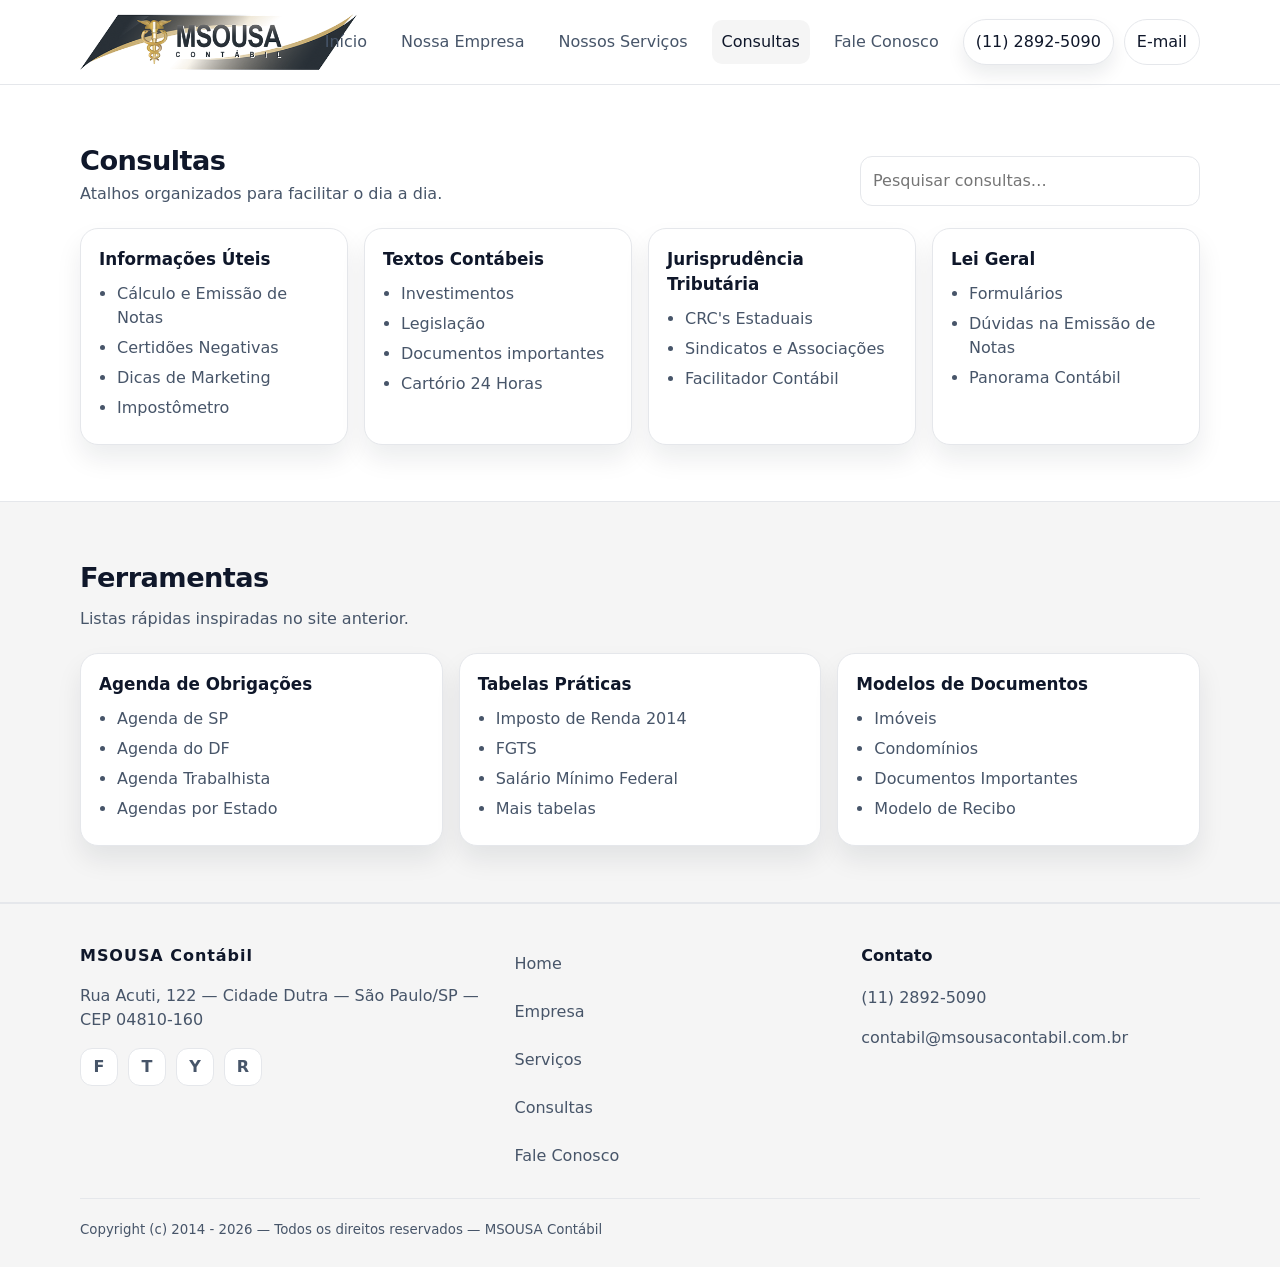
==== consultas.html @ dde48790 "Publica site MSOUSA" ====
<!doctype html>
<html lang="pt-BR">
  <head>
    <meta charset="UTF-8" />
    <meta name="viewport" content="width=device-width, initial-scale=1" />
    <meta
      name="description"
      content="MSOUSA Contábil — consultas e atalhos úteis para rotinas contábeis."
    />
    <title>Consultas — MSOUSA Contábil</title>
    <link rel="icon" href="./assets/favicon.svg" type="image/svg+xml" />
    <link rel="stylesheet" href="./assets/styles.css" />
  </head>
  <body>
    <a class="skip-link" href="#conteudo">Pular para o conteúdo</a>
    <header class="site-header" data-header>
      <div class="container header-inner">
        <a class="brand" href="./index.html" aria-label="MSOUSA Contábil — início">
          <img class="brand-logo" src="./assets/logomarca.png" alt="MSOUSA Contábil" />
        </a>

        <button class="menu-toggle" type="button" data-menu-toggle aria-expanded="false">
          <span class="menu-toggle-label">Menu</span>
          <span class="menu-toggle-icon" aria-hidden="true"></span>
        </button>

        <nav class="site-nav" data-nav aria-label="Navegação principal">
          <a href="./index.html">Início</a>
          <a href="./empresa.html">Nossa Empresa</a>
          <a href="./servicos.html">Nossos Serviços</a>
          <a href="./consultas.html">Consultas</a>
          <a href="./contato.html">Fale Conosco</a>
        </nav>

        <div class="header-actions" aria-label="Contato rápido">
          <a class="pill" href="tel:+551128925090" data-track="tel">(11) 2892-5090</a>
          <a class="pill pill-ghost" href="mailto:contabil@msousacontabil.com.br">E-mail</a>
        </div>
      </div>
    </header>

    <main id="conteudo">
      <section class="section">
        <div class="container">
          <header class="section-header section-header-row">
            <div>
              <h2>Consultas</h2>
              <p>Atalhos organizados para facilitar o dia a dia.</p>
            </div>
            <div class="search">
              <label class="sr-only" for="consulta-busca">Pesquisar</label>
              <input
                id="consulta-busca"
                type="search"
                placeholder="Pesquisar consultas…"
                autocomplete="off"
                inputmode="search"
                data-consulta-search
              />
            </div>
          </header>

          <div class="grid grid-4" data-consulta-grid>
            <article class="card card-list">
              <h3>Informações Úteis</h3>
              <ul>
                <li>Cálculo e Emissão de Notas</li>
                <li>Certidões Negativas</li>
                <li>Dicas de Marketing</li>
                <li>Impostômetro</li>
              </ul>
            </article>
            <article class="card card-list">
              <h3>Textos Contábeis</h3>
              <ul>
                <li>Investimentos</li>
                <li>Legislação</li>
                <li>Documentos importantes</li>
                <li>Cartório 24 Horas</li>
              </ul>
            </article>
            <article class="card card-list">
              <h3>Jurisprudência Tributária</h3>
              <ul>
                <li>CRC's Estaduais</li>
                <li>Sindicatos e Associações</li>
                <li>Facilitador Contábil</li>
              </ul>
            </article>
            <article class="card card-list">
              <h3>Lei Geral</h3>
              <ul>
                <li>Formulários</li>
                <li>Dúvidas na Emissão de Notas</li>
                <li>Panorama Contábil</li>
              </ul>
            </article>
          </div>
        </div>
      </section>

      <section class="section section-alt">
        <div class="container">
          <header class="section-header">
            <h2>Ferramentas</h2>
            <p>Listas rápidas inspiradas no site anterior.</p>
          </header>
          <div class="grid grid-3">
            <article class="card card-list">
              <h3>Agenda de Obrigações</h3>
              <ul>
                <li>Agenda de SP</li>
                <li>Agenda do DF</li>
                <li>Agenda Trabalhista</li>
                <li>Agendas por Estado</li>
              </ul>
            </article>
            <article class="card card-list">
              <h3>Tabelas Práticas</h3>
              <ul>
                <li>Imposto de Renda 2014</li>
                <li>FGTS</li>
                <li>Salário Mínimo Federal</li>
                <li>Mais tabelas</li>
              </ul>
            </article>
            <article class="card card-list">
              <h3>Modelos de Documentos</h3>
              <ul>
                <li>Imóveis</li>
                <li>Condomínios</li>
                <li>Documentos Importantes</li>
                <li>Modelo de Recibo</li>
              </ul>
            </article>
          </div>
        </div>
      </section>
    </main>

    <footer class="site-footer">
      <div class="container footer-inner">
        <div class="footer-col">
          <div class="footer-brand">MSOUSA Contábil</div>
          <p class="muted">
            Rua Acuti, 122 — Cidade Dutra — São Paulo/SP — CEP 04810-160
          </p>
          <div class="footer-social" aria-label="Redes sociais">
            <a class="icon-button" href="#" aria-label="Facebook" data-social="facebook">F</a>
            <a class="icon-button" href="#" aria-label="Twitter" data-social="twitter">T</a>
            <a class="icon-button" href="#" aria-label="YouTube" data-social="youtube">Y</a>
            <a class="icon-button" href="#" aria-label="RSS" data-social="rss">R</a>
          </div>
        </div>
        <nav class="footer-col footer-nav" aria-label="Navegação do rodapé">
          <a href="./index.html">Home</a>
          <a href="./empresa.html">Empresa</a>
          <a href="./servicos.html">Serviços</a>
          <a href="./consultas.html">Consultas</a>
          <a href="./contato.html">Fale Conosco</a>
        </nav>
        <div class="footer-col">
          <div class="footer-title">Contato</div>
          <a class="footer-link" href="tel:+551128925090">(11) 2892-5090</a>
          <a class="footer-link" href="mailto:contabil@msousacontabil.com.br"
            >contabil@msousacontabil.com.br</a
          >
        </div>
      </div>
      <div class="container footer-bottom">
        <small>Copyright (c) 2014 - <span data-year></span> — Todos os direitos reservados — MSOUSA Contábil</small>
      </div>
    </footer>

    <script src="./assets/main.js" defer></script>
  </body>
</html>
---- assets/styles.css ----
:root {
  color-scheme: light;
  --bg: #ffffff;
  --surface: #ffffff;
  --surface-2: #f5f5f5;
  --text: #0f172a;
  --muted: #475569;
  --line: #e5e7eb;
  --brand: #0b3d91;
  --brand-2: #d4a72c;
  --shadow: 0 10px 24px rgba(15, 23, 42, 0.1);
  --radius: 18px;
  --radius-sm: 12px;
  --max: 1120px;
}

@media (prefers-color-scheme: dark) {
  :root {
    color-scheme: light;
    --bg: #ffffff;
    --surface: #ffffff;
    --surface-2: #f5f5f5;
    --text: #0f172a;
    --muted: #475569;
    --line: #e5e7eb;
    --brand: #0b3d91;
    --brand-2: #d4a72c;
    --shadow: 0 10px 24px rgba(15, 23, 42, 0.1);
  }
}

*,
*::before,
*::after {
  box-sizing: border-box;
}

html {
  scroll-behavior: smooth;
  background: #ffffff;
}

body {
  margin: 0;
  font-family: ui-sans-serif, system-ui, -apple-system, Segoe UI, Roboto, Arial, "Noto Sans", "Liberation Sans",
    sans-serif;
  line-height: 1.5;
  background: #ffffff;
  color: var(--text);
}

@media (prefers-color-scheme: dark) {
  body {
    background: #ffffff;
  }
}

a {
  color: inherit;
  text-decoration: none;
}

img,
svg,
video {
  max-width: 100%;
  height: auto;
  display: block;
}

button,
input,
textarea {
  font: inherit;
  color: inherit;
}

.container {
  width: min(var(--max), calc(100% - 40px));
  margin: 0 auto;
}

.skip-link {
  position: absolute;
  left: 16px;
  top: 16px;
  padding: 10px 14px;
  border-radius: 10px;
  background: #000;
  color: #fff;
  transform: translateY(-200%);
  transition: transform 160ms ease;
  z-index: 1000;
}

.skip-link:focus {
  transform: translateY(0);
}

.sr-only {
  position: absolute;
  width: 1px;
  height: 1px;
  padding: 0;
  margin: -1px;
  overflow: hidden;
  clip: rect(0, 0, 0, 0);
  border: 0;
}

.site-header {
  position: sticky;
  top: 0;
  z-index: 50;
  backdrop-filter: blur(14px);
  background: rgba(255, 255, 255, 0.86);
  border-bottom: 1px solid var(--line);
}

@media (prefers-color-scheme: dark) {
  .site-header {
    background: rgba(255, 255, 255, 0.86);
    border-bottom: 1px solid var(--line);
  }
}

.header-inner {
  display: grid;
  grid-template-columns: 1fr auto auto;
  align-items: center;
  gap: 14px;
  padding: 14px 0;
}

.brand {
  display: inline-flex;
  align-items: center;
  gap: 12px;
  min-width: 0;
}

.brand-logo {
  height: 56px;
  width: auto;
  max-width: 340px;
  object-fit: contain;
}

.brand-mark {
  width: 42px;
  height: 42px;
  border-radius: 14px;
  background: linear-gradient(135deg, rgba(88, 199, 255, 0.22), rgba(139, 92, 255, 0.22));
  border: 1px solid var(--line);
  box-shadow: var(--shadow);
  padding: 9px;
}

.brand-mark svg {
  width: 100%;
  height: 100%;
  fill: var(--text);
  opacity: 0.92;
}

.brand-text {
  display: grid;
  line-height: 1.1;
}

.brand-name {
  font-weight: 800;
  letter-spacing: 0.06em;
}

.brand-subtitle {
  font-size: 0.9rem;
  color: var(--muted);
}

@media (max-width: 760px) {
  .brand-logo {
    height: 44px;
    max-width: 240px;
  }
}

.site-nav {
  display: flex;
  align-items: center;
  gap: 14px;
}

.site-nav a {
  padding: 10px 10px;
  border-radius: 10px;
  color: var(--muted);
  transition: background 160ms ease, color 160ms ease;
}

.site-nav a:hover,
.site-nav a:focus-visible {
  background: var(--surface);
  color: var(--text);
}

.site-nav a[aria-current="page"] {
  background: var(--surface-2);
  color: var(--text);
}

.header-actions {
  display: flex;
  align-items: center;
  gap: 10px;
  justify-content: flex-end;
}

.pill {
  display: inline-flex;
  align-items: center;
  padding: 10px 12px;
  border-radius: 999px;
  background: var(--surface);
  border: 1px solid var(--line);
  box-shadow: 0 10px 18px rgba(15, 23, 42, 0.08);
  white-space: nowrap;
}

.pill-ghost {
  background: transparent;
  box-shadow: none;
}

.menu-toggle {
  display: none;
  align-items: center;
  gap: 10px;
  border-radius: 999px;
  padding: 10px 12px;
  border: 1px solid var(--line);
  background: var(--surface);
}

.menu-toggle-icon {
  width: 18px;
  height: 12px;
  display: inline-block;
  position: relative;
}

.menu-toggle-icon::before,
.menu-toggle-icon::after {
  content: "";
  position: absolute;
  left: 0;
  right: 0;
  height: 2px;
  border-radius: 999px;
  background: currentColor;
}

.menu-toggle-icon::before {
  top: 0;
}

.menu-toggle-icon::after {
  bottom: 0;
}

.menu-toggle-label {
  color: var(--muted);
  font-weight: 600;
}

.hero {
  padding: 70px 0 28px;
}

.hero-inner {
  display: grid;
  grid-template-columns: 1.5fr 1fr;
  gap: 26px;
  align-items: start;
}

.eyebrow {
  margin: 0 0 8px;
  color: var(--muted);
  font-weight: 700;
  letter-spacing: 0.04em;
  text-transform: uppercase;
  font-size: 0.82rem;
}

h1 {
  margin: 0;
  font-size: clamp(2rem, 4vw, 3.15rem);
  line-height: 1.08;
  letter-spacing: -0.02em;
}

.lead {
  margin: 14px 0 18px;
  font-size: 1.08rem;
  color: var(--muted);
  max-width: 58ch;
}

.hero-cta {
  display: flex;
  gap: 12px;
  flex-wrap: wrap;
  margin: 10px 0 20px;
}

.button {
  display: inline-flex;
  align-items: center;
  justify-content: center;
  gap: 8px;
  border-radius: 12px;
  padding: 12px 14px;
  border: 1px solid rgba(15, 23, 42, 0.14);
  background: linear-gradient(135deg, var(--brand), var(--brand-2));
  color: #ffffff;
  font-weight: 800;
  cursor: pointer;
  transition: transform 160ms ease, filter 160ms ease;
  box-shadow: 0 12px 22px rgba(15, 23, 42, 0.14);
}

.button:hover,
.button:focus-visible {
  transform: translateY(-1px);
  filter: saturate(1.08);
}

.button-secondary {
  background: var(--surface);
  color: var(--text);
  border-color: var(--line);
}

.hero-meta {
  display: grid;
  gap: 10px;
  padding-top: 10px;
  border-top: 1px solid var(--line);
}

.meta-item {
  display: grid;
  gap: 4px;
}

.meta-label {
  color: var(--muted);
  font-weight: 700;
  font-size: 0.82rem;
  letter-spacing: 0.04em;
  text-transform: uppercase;
}

.meta-value {
  color: var(--text);
}

.hero-card {
  border-radius: var(--radius);
  border: 1px solid var(--line);
  background: var(--surface);
  box-shadow: 0 14px 26px rgba(15, 23, 42, 0.08);
  overflow: hidden;
}

.hero-card-top {
  padding: 18px 18px 14px;
  border-bottom: 1px solid var(--line);
}

.hero-card-top h2 {
  margin: 0 0 8px;
  font-size: 1.2rem;
}

.hero-card-top p {
  margin: 0;
  color: var(--muted);
}

.hero-stats {
  margin: 0;
  padding: 14px 18px 18px;
  display: grid;
  gap: 12px;
}

.hero-stats dt {
  color: var(--muted);
  font-weight: 800;
  font-size: 0.82rem;
  text-transform: uppercase;
  letter-spacing: 0.04em;
}

.hero-stats dd {
  margin: 2px 0 0;
  font-weight: 650;
}

.section {
  padding: 56px 0;
}

.section-alt {
  background: var(--surface-2);
  border-top: 1px solid var(--line);
  border-bottom: 1px solid var(--line);
}

.section-header {
  display: grid;
  gap: 8px;
  margin-bottom: 22px;
}

.section-header-row {
  grid-template-columns: 1fr auto;
  align-items: end;
  gap: 18px;
}

.section-header h2 {
  margin: 0;
  font-size: 1.7rem;
  letter-spacing: -0.02em;
}

.section-header p {
  margin: 0;
  color: var(--muted);
  max-width: 72ch;
}

.grid {
  display: grid;
  gap: 16px;
}

.grid-2 {
  grid-template-columns: repeat(2, minmax(0, 1fr));
}

.grid-3 {
  grid-template-columns: repeat(3, minmax(0, 1fr));
}

.grid-4 {
  grid-template-columns: repeat(4, minmax(0, 1fr));
}

.card {
  display: block;
  border: 1px solid var(--line);
  border-radius: var(--radius);
  background: var(--surface);
  box-shadow: 0 14px 26px rgba(15, 23, 42, 0.08);
  padding: 18px;
}

.card h3 {
  margin: 0 0 10px;
  font-size: 1.05rem;
}

.card p {
  margin: 0;
  color: var(--muted);
}

.card-list ul {
  margin: 0;
  padding-left: 18px;
  color: var(--muted);
}

.card-list li {
  margin: 6px 0;
}

.muted {
  color: var(--muted);
}

.search input {
  width: min(340px, 45vw);
  border-radius: 12px;
  border: 1px solid var(--line);
  padding: 12px 12px;
  background: var(--surface);
  outline: none;
}

.search input:focus {
  box-shadow: 0 0 0 4px rgba(11, 61, 145, 0.12);
  border-color: rgba(11, 61, 145, 0.45);
}

.contact-grid {
  display: grid;
  grid-template-columns: 1.2fr 1fr;
  gap: 16px;
}

.map-wrap {
  overflow: hidden;
  border-radius: var(--radius-sm);
  border: 1px solid var(--line);
  background: var(--surface);
  margin-top: 12px;
}

.map-wrap iframe {
  width: 100%;
  height: 280px;
  border: 0;
  display: block;
}

.contact-links {
  margin-top: 14px;
  display: grid;
  gap: 10px;
}

.link-row {
  display: grid;
  grid-template-columns: 92px 1fr;
  gap: 10px;
  align-items: baseline;
  padding: 10px 12px;
  border-radius: 14px;
  border: 1px solid var(--line);
  background: var(--surface);
}

.link-row:hover,
.link-row:focus-visible {
  background: var(--surface-2);
}

.link-row-label {
  color: var(--muted);
  font-weight: 800;
  text-transform: uppercase;
  letter-spacing: 0.04em;
  font-size: 0.75rem;
}

.link-row-value {
  font-weight: 650;
  overflow-wrap: anywhere;
}

.form {
  display: grid;
  gap: 12px;
}

.field {
  display: grid;
  gap: 6px;
}

.field label {
  font-weight: 700;
  color: var(--muted);
  font-size: 0.88rem;
}

.field input,
.field textarea {
  border-radius: 12px;
  border: 1px solid var(--line);
  padding: 12px 12px;
  background: var(--surface);
  outline: none;
}

.field textarea {
  resize: vertical;
}

.field input:focus,
.field textarea:focus {
  box-shadow: 0 0 0 4px rgba(11, 61, 145, 0.12);
  border-color: rgba(11, 61, 145, 0.45);
}

.form-actions {
  display: flex;
  flex-wrap: wrap;
  gap: 10px;
  margin-top: 6px;
}

.form-hint {
  margin: 0;
  font-size: 0.92rem;
}

.site-footer {
  padding: 40px 0 26px;
  border-top: 1px solid var(--line);
  background: var(--surface-2);
}

.footer-inner {
  display: grid;
  grid-template-columns: 1.2fr 1fr 1fr;
  gap: 18px;
  align-items: start;
}

.footer-brand {
  font-weight: 900;
  letter-spacing: 0.06em;
  margin-bottom: 10px;
}

.footer-title {
  font-weight: 800;
  margin-bottom: 10px;
}

.footer-nav {
  display: grid;
  gap: 8px;
}

.footer-nav a {
  color: var(--muted);
  padding: 8px 10px;
  border-radius: 10px;
}

.footer-nav a:hover,
.footer-nav a:focus-visible {
  background: var(--surface);
  color: var(--text);
}

.footer-link {
  display: block;
  color: var(--muted);
  padding: 8px 0;
}

.footer-social {
  display: flex;
  gap: 10px;
  margin-top: 12px;
}

.icon-button {
  width: 38px;
  height: 38px;
  border-radius: 12px;
  display: inline-flex;
  align-items: center;
  justify-content: center;
  border: 1px solid var(--line);
  background: var(--surface);
  color: var(--muted);
  font-weight: 900;
}

.icon-button:hover,
.icon-button:focus-visible {
  background: var(--surface-2);
  color: var(--text);
}

.footer-bottom {
  margin-top: 22px;
  padding-top: 18px;
  border-top: 1px solid var(--line);
}

.footer-bottom small {
  color: var(--muted);
}

@media (max-width: 980px) {
  .hero-inner {
    grid-template-columns: 1fr;
  }

  .contact-grid {
    grid-template-columns: 1fr;
  }

  .grid-4 {
    grid-template-columns: repeat(2, minmax(0, 1fr));
  }

  .footer-inner {
    grid-template-columns: 1fr;
  }

  .header-inner {
    grid-template-columns: 1fr auto auto;
  }
}

@media (max-width: 760px) {
  .menu-toggle {
    display: inline-flex;
  }

  .site-nav {
    position: fixed;
    inset: 66px 14px auto 14px;
    display: grid;
    gap: 8px;
    padding: 12px;
    border-radius: 18px;
    border: 1px solid var(--line);
    background: rgba(255, 255, 255, 0.96);
    box-shadow: var(--shadow);
    transform: translateY(-10px);
    opacity: 0;
    pointer-events: none;
    transition: opacity 160ms ease, transform 160ms ease;
  }

  @media (prefers-color-scheme: dark) {
    .site-nav {
      background: rgba(255, 255, 255, 0.96);
    }
  }

  .site-nav[data-open="true"] {
    transform: translateY(0);
    opacity: 1;
    pointer-events: auto;
  }

  .site-nav a {
    padding: 12px 12px;
    background: rgba(15, 23, 42, 0.03);
    border: 1px solid rgba(15, 23, 42, 0.08);
  }

  @media (prefers-color-scheme: dark) {
    .site-nav a {
      background: rgba(15, 23, 42, 0.03);
      border: 1px solid rgba(15, 23, 42, 0.08);
    }
  }

  .header-actions {
    display: none;
  }

  .grid-2,
  .grid-3 {
    grid-template-columns: 1fr;
  }

  .grid-4 {
    grid-template-columns: 1fr;
  }

  .section-header-row {
    grid-template-columns: 1fr;
  }

  .search input {
    width: 100%;
  }
}
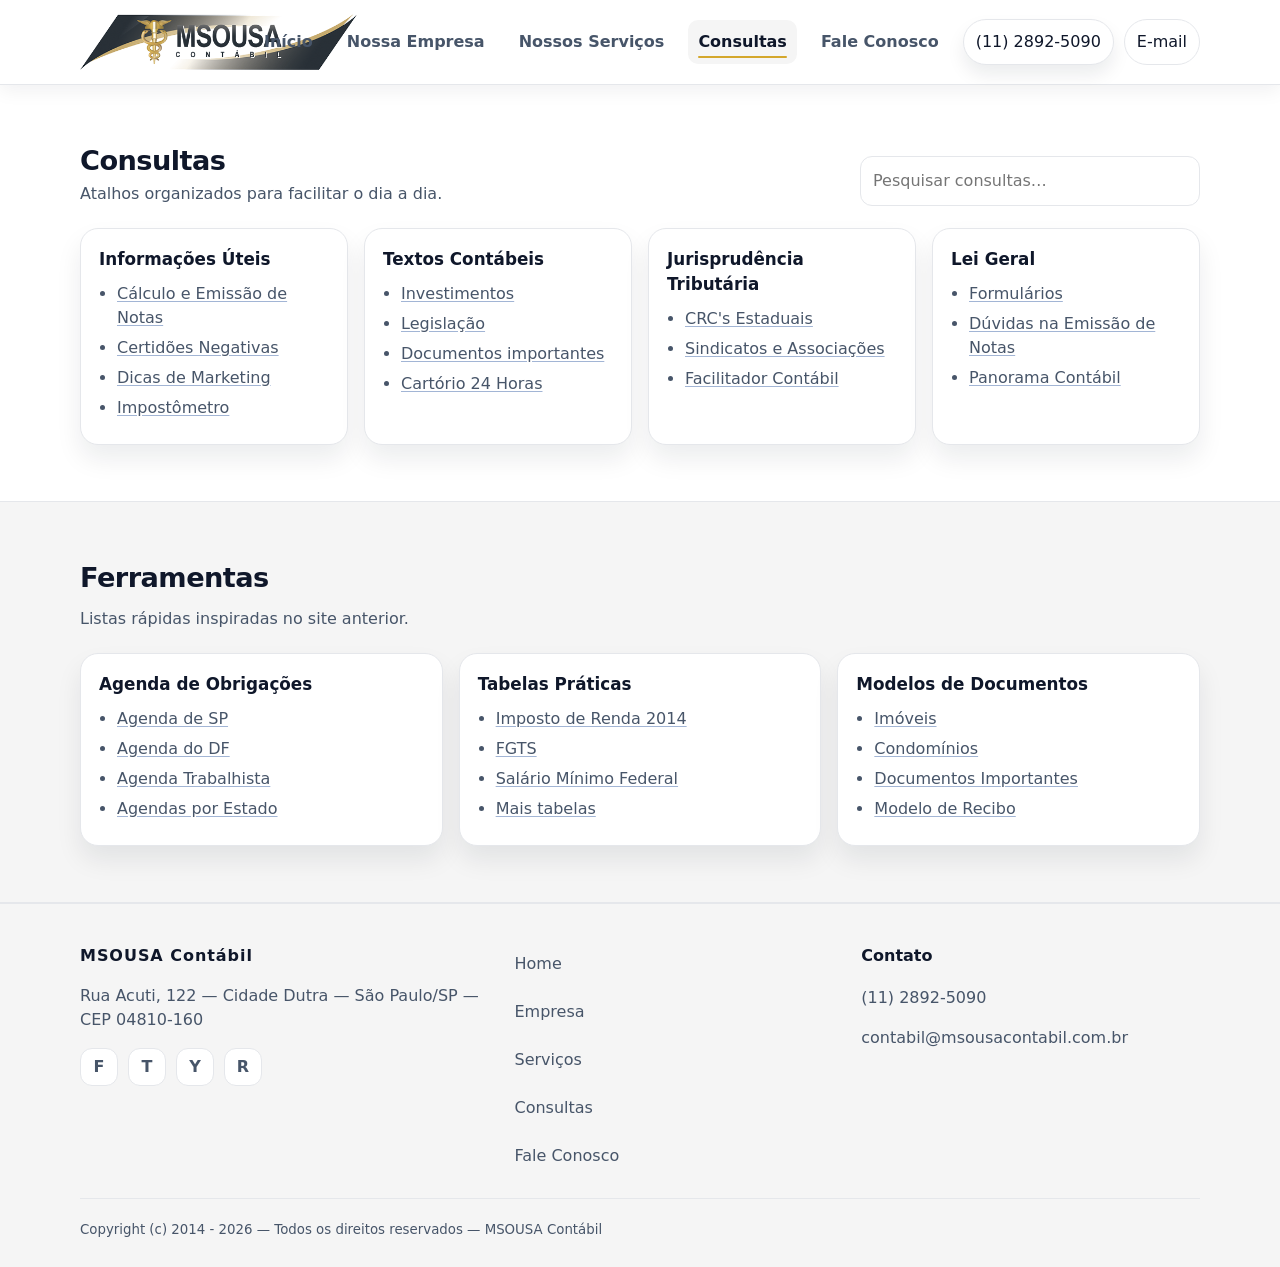
==== commit 6df0880e: "Atualiza site" ====
--- a/consultas.html
+++ b/consultas.html
@@ -5,10 +5,24 @@
     <meta name="viewport" content="width=device-width, initial-scale=1" />
     <meta
       name="description"
-      content="MSOUSA Contábil — consultas e atalhos úteis para rotinas contábeis."
+      content="Consultas e links úteis da MSOUSA Contábil para facilitar rotinas fiscais, contábeis e trabalhistas."
     />
-    <title>Consultas — MSOUSA Contábil</title>
+    <title>Consultas | MSOUSA Contábil</title>
+    <meta name="robots" content="index,follow" />
+    <meta name="theme-color" content="#0b3d91" />
+    <link rel="canonical" href="https://msousacontabil.com.br/consultas.html" />
+    <meta property="og:site_name" content="MSOUSA Contábil" />
+    <meta property="og:title" content="Consultas | MSOUSA Contábil" />
+    <meta
+      property="og:description"
+      content="Consultas e links úteis da MSOUSA Contábil para facilitar rotinas fiscais, contábeis e trabalhistas."
+    />
+    <meta property="og:url" content="https://msousacontabil.com.br/consultas.html" />
+    <meta property="og:type" content="website" />
+    <meta property="og:locale" content="pt_BR" />
+    <meta name="twitter:card" content="summary" />
     <link rel="icon" href="./assets/favicon.svg" type="image/svg+xml" />
+    <link rel="icon" href="./assets/logomarca.png" type="image/png" />
     <link rel="stylesheet" href="./assets/styles.css" />
   </head>
   <body>
@@ -64,35 +78,100 @@
             <article class="card card-list">
               <h3>Informações Úteis</h3>
               <ul>
-                <li>Cálculo e Emissão de Notas</li>
-                <li>Certidões Negativas</li>
-                <li>Dicas de Marketing</li>
-                <li>Impostômetro</li>
+                <li>
+                  <a href="https://www.nfe.fazenda.gov.br/" target="_blank" rel="noopener noreferrer"
+                    >Cálculo e Emissão de Notas</a
+                  >
+                </li>
+                <li>
+                  <a
+                    href="https://solucoes.receita.fazenda.gov.br/Servicos/certidaointernet/PJ/Emitir"
+                    target="_blank"
+                    rel="noopener noreferrer"
+                    >Certidões Negativas</a
+                  >
+                </li>
+                <li>
+                  <a href="https://sebrae.com.br/sites/PortalSebrae" target="_blank" rel="noopener noreferrer"
+                    >Dicas de Marketing</a
+                  >
+                </li>
+                <li>
+                  <a href="https://impostometro.com.br/" target="_blank" rel="noopener noreferrer"
+                    >Impostômetro</a
+                  >
+                </li>
               </ul>
             </article>
             <article class="card card-list">
               <h3>Textos Contábeis</h3>
               <ul>
-                <li>Investimentos</li>
-                <li>Legislação</li>
-                <li>Documentos importantes</li>
-                <li>Cartório 24 Horas</li>
+                <li>
+                  <a
+                    href="https://www.b3.com.br/pt_br/para-voce/educacao-financeira/"
+                    target="_blank"
+                    rel="noopener noreferrer"
+                    >Investimentos</a
+                  >
+                </li>
+                <li>
+                  <a href="https://www4.planalto.gov.br/legislacao" target="_blank" rel="noopener noreferrer"
+                    >Legislação</a
+                  >
+                </li>
+                <li>
+                  <a href="https://www.gov.br/pt-br/servicos" target="_blank" rel="noopener noreferrer"
+                    >Documentos importantes</a
+                  >
+                </li>
+                <li>
+                  <a href="https://www.cartorio24horas.com.br/" target="_blank" rel="noopener noreferrer"
+                    >Cartório 24 Horas</a
+                  >
+                </li>
               </ul>
             </article>
             <article class="card card-list">
               <h3>Jurisprudência Tributária</h3>
               <ul>
-                <li>CRC's Estaduais</li>
-                <li>Sindicatos e Associações</li>
-                <li>Facilitador Contábil</li>
+                <li>
+                  <a href="https://cfc.org.br/registro/conselhos-regionais/" target="_blank" rel="noopener noreferrer"
+                    >CRC's Estaduais</a
+                  >
+                </li>
+                <li>
+                  <a href="https://fenacon.org.br/" target="_blank" rel="noopener noreferrer"
+                    >Sindicatos e Associações</a
+                  >
+                </li>
+                <li>
+                  <a href="https://www.sitecontabil.com.br/" target="_blank" rel="noopener noreferrer"
+                    >Facilitador Contábil</a
+                  >
+                </li>
               </ul>
             </article>
             <article class="card card-list">
               <h3>Lei Geral</h3>
               <ul>
-                <li>Formulários</li>
-                <li>Dúvidas na Emissão de Notas</li>
-                <li>Panorama Contábil</li>
+                <li>
+                  <a href="https://www.gov.br/receitafederal/pt-br/assuntos/formularios" target="_blank" rel="noopener noreferrer"
+                    >Formulários</a
+                  >
+                </li>
+                <li>
+                  <a
+                    href="https://www.nfe.fazenda.gov.br/portal/perguntasFrequentes.aspx"
+                    target="_blank"
+                    rel="noopener noreferrer"
+                    >Dúvidas na Emissão de Notas</a
+                  >
+                </li>
+                <li>
+                  <a href="https://cfc.org.br/noticias/" target="_blank" rel="noopener noreferrer"
+                    >Panorama Contábil</a
+                  >
+                </li>
               </ul>
             </article>
           </div>
@@ -109,28 +188,85 @@
             <article class="card card-list">
               <h3>Agenda de Obrigações</h3>
               <ul>
-                <li>Agenda de SP</li>
-                <li>Agenda do DF</li>
-                <li>Agenda Trabalhista</li>
-                <li>Agendas por Estado</li>
+                <li>
+                  <a href="https://legislacao.fazenda.sp.gov.br/" target="_blank" rel="noopener noreferrer"
+                    >Agenda de SP</a
+                  >
+                </li>
+                <li>
+                  <a href="https://www.receita.fazenda.df.gov.br/" target="_blank" rel="noopener noreferrer"
+                    >Agenda do DF</a
+                  >
+                </li>
+                <li>
+                  <a href="https://www.gov.br/trabalho-e-emprego/pt-br" target="_blank" rel="noopener noreferrer"
+                    >Agenda Trabalhista</a
+                  >
+                </li>
+                <li>
+                  <a href="https://www.gov.br/pt-br/servicos-estaduais" target="_blank" rel="noopener noreferrer"
+                    >Agendas por Estado</a
+                  >
+                </li>
               </ul>
             </article>
             <article class="card card-list">
               <h3>Tabelas Práticas</h3>
               <ul>
-                <li>Imposto de Renda 2014</li>
-                <li>FGTS</li>
-                <li>Salário Mínimo Federal</li>
-                <li>Mais tabelas</li>
+                <li>
+                  <a
+                    href="https://www.gov.br/receitafederal/pt-br/assuntos/meu-imposto-de-renda"
+                    target="_blank"
+                    rel="noopener noreferrer"
+                    >Imposto de Renda 2014</a
+                  >
+                </li>
+                <li>
+                  <a
+                    href="https://www.caixa.gov.br/beneficios-trabalhador/fgts/Paginas/default.aspx"
+                    target="_blank"
+                    rel="noopener noreferrer"
+                    >FGTS</a
+                  >
+                </li>
+                <li>
+                  <a
+                    href="https://www.gov.br/trabalho-e-emprego/pt-br/noticias-e-conteudo/salario-minimo"
+                    target="_blank"
+                    rel="noopener noreferrer"
+                    >Salário Mínimo Federal</a
+                  >
+                </li>
+                <li>
+                  <a href="https://www.contabeis.com.br/tabelas/" target="_blank" rel="noopener noreferrer"
+                    >Mais tabelas</a
+                  >
+                </li>
               </ul>
             </article>
             <article class="card card-list">
               <h3>Modelos de Documentos</h3>
               <ul>
-                <li>Imóveis</li>
-                <li>Condomínios</li>
-                <li>Documentos Importantes</li>
-                <li>Modelo de Recibo</li>
+                <li>
+                  <a href="https://www.registrodeimoveis.org.br/" target="_blank" rel="noopener noreferrer"
+                    >Imóveis</a
+                  >
+                </li>
+                <li>
+                  <a href="https://www.sindiconet.com.br/" target="_blank" rel="noopener noreferrer"
+                    >Condomínios</a
+                  >
+                </li>
+                <li>
+                  <a href="https://www.gov.br/pt-br/servicos" target="_blank" rel="noopener noreferrer"
+                    >Documentos Importantes</a
+                  >
+                </li>
+                <li>
+                  <a href="https://www.contabeis.com.br/modelos/" target="_blank" rel="noopener noreferrer"
+                    >Modelo de Recibo</a
+                  >
+                </li>
               </ul>
             </article>
           </div>
--- a/assets/styles.css
+++ b/assets/styles.css
@@ -115,6 +115,7 @@
   backdrop-filter: blur(14px);
   background: rgba(255, 255, 255, 0.86);
   border-bottom: 1px solid var(--line);
+  box-shadow: 0 6px 18px rgba(15, 23, 42, 0.06);
 }
 
 @media (prefers-color-scheme: dark) {
@@ -192,9 +193,11 @@
 }
 
 .site-nav a {
+  position: relative;
   padding: 10px 10px;
   border-radius: 10px;
   color: var(--muted);
+  font-weight: 650;
   transition: background 160ms ease, color 160ms ease;
 }
 
@@ -207,6 +210,17 @@
 .site-nav a[aria-current="page"] {
   background: var(--surface-2);
   color: var(--text);
+}
+
+.site-nav a[aria-current="page"]::after {
+  content: "";
+  position: absolute;
+  left: 10px;
+  right: 10px;
+  bottom: 6px;
+  height: 2px;
+  border-radius: 999px;
+  background: var(--brand-2);
 }
 
 .header-actions {
@@ -275,6 +289,23 @@
 
 .hero {
   padding: 70px 0 28px;
+}
+
+.hero-banner {
+  border-radius: var(--radius);
+  border: 1px solid var(--line);
+  background: var(--surface);
+  box-shadow: 0 16px 30px rgba(15, 23, 42, 0.1);
+  overflow: hidden;
+  margin-bottom: 22px;
+}
+
+.hero-banner img {
+  width: 100%;
+  height: auto;
+  aspect-ratio: 4 / 1;
+  object-fit: cover;
+  display: block;
 }
 
 .hero-inner {
@@ -467,6 +498,14 @@
   background: var(--surface);
   box-shadow: 0 14px 26px rgba(15, 23, 42, 0.08);
   padding: 18px;
+  transition: transform 160ms ease, box-shadow 160ms ease, border-color 160ms ease;
+}
+
+.card:hover,
+.card:focus-visible {
+  transform: translateY(-1px);
+  box-shadow: 0 18px 34px rgba(15, 23, 42, 0.12);
+  border-color: rgba(11, 61, 145, 0.22);
 }
 
 .card h3 {
@@ -487,6 +526,28 @@
 
 .card-list li {
   margin: 6px 0;
+  border-radius: 8px;
+  transition: background 160ms ease;
+}
+
+.card-list a {
+  display: block;
+  color: inherit;
+  text-decoration: underline;
+  text-decoration-color: rgba(11, 61, 145, 0.38);
+  text-underline-offset: 2px;
+  transition: color 160ms ease, text-decoration-color 160ms ease;
+}
+
+.card-list li:hover,
+.card-list li:focus-within {
+  background: rgba(11, 61, 145, 0.06);
+}
+
+.card-list a:hover,
+.card-list a:focus-visible {
+  color: var(--brand);
+  text-decoration-color: var(--brand-2);
 }
 
 .muted {
@@ -566,6 +627,10 @@
 .form {
   display: grid;
   gap: 12px;
+}
+
+.form input[name="_honey"] {
+  display: none;
 }
 
 .field {
